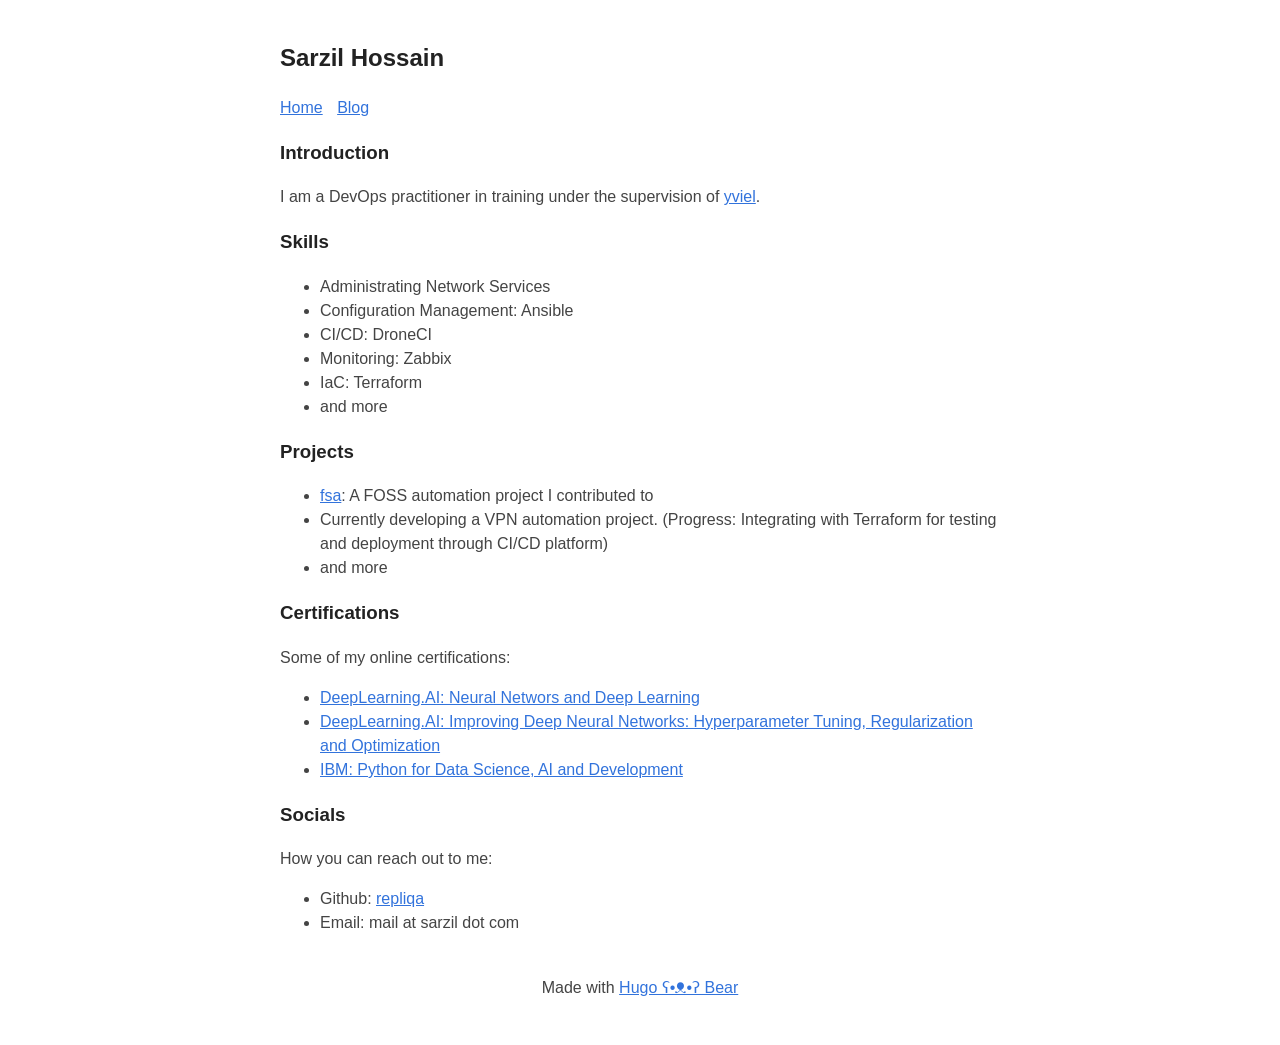
==== index.html @ fe2253bf "updated" ====
<!DOCTYPE html>
<html lang="en-US">

<head>
	<meta name="generator" content="Hugo 0.128.2">
  <meta http-equiv="X-Clacks-Overhead" content="GNU Terry Pratchett" />
  <meta charset="utf-8">
  <meta name="viewport" content="width=device-width, initial-scale=1.0" />
<title>Home | Sarzil Hossain</title>
<meta name="title" content="Home" />
<meta name="description" content="Personal Portfolio" />
<meta name="keywords" content="" />


<meta property="og:url" content="https://www.sarzil.com/">
  <meta property="og:site_name" content="Sarzil Hossain">
  <meta property="og:title" content="Home">
  <meta property="og:description" content="Introduction I am a DevOps practitioner in training under the supervision of yviel.
Skills Administrating Network Services Configuration Management: Ansible CI/CD: DroneCI Monitoring: Zabbix IaC: Terraform and more Projects fsa: A FOSS automation project I contributed to Currently developing a VPN automation project. (Progress: Integrating with Terraform for testing and deployment through CI/CD platform) and more Certifications Some of my online certifications:
DeepLearning.AI: Neural Networs and Deep Learning DeepLearning.AI: Improving Deep Neural Networks: Hyperparameter Tuning, Regularization and Optimization IBM: Python for Data Science, AI and Development Socials How you can reach out to me:">
  <meta property="og:locale" content="en_US">
  <meta property="og:type" content="website">




  <meta name="twitter:card" content="summary">
  <meta name="twitter:title" content="Home">
  <meta name="twitter:description" content="Introduction I am a DevOps practitioner in training under the supervision of yviel.
Skills Administrating Network Services Configuration Management: Ansible CI/CD: DroneCI Monitoring: Zabbix IaC: Terraform and more Projects fsa: A FOSS automation project I contributed to Currently developing a VPN automation project. (Progress: Integrating with Terraform for testing and deployment through CI/CD platform) and more Certifications Some of my online certifications:
DeepLearning.AI: Neural Networs and Deep Learning DeepLearning.AI: Improving Deep Neural Networks: Hyperparameter Tuning, Regularization and Optimization IBM: Python for Data Science, AI and Development Socials How you can reach out to me:">




  <meta itemprop="name" content="Home">
  <meta itemprop="description" content="Introduction I am a DevOps practitioner in training under the supervision of yviel.
Skills Administrating Network Services Configuration Management: Ansible CI/CD: DroneCI Monitoring: Zabbix IaC: Terraform and more Projects fsa: A FOSS automation project I contributed to Currently developing a VPN automation project. (Progress: Integrating with Terraform for testing and deployment through CI/CD platform) and more Certifications Some of my online certifications:
DeepLearning.AI: Neural Networs and Deep Learning DeepLearning.AI: Improving Deep Neural Networks: Hyperparameter Tuning, Regularization and Optimization IBM: Python for Data Science, AI and Development Socials How you can reach out to me:">
  <meta itemprop="datePublished" content="2024-07-07T21:16:24+06:00">
  <meta itemprop="dateModified" content="2024-07-07T21:16:24+06:00">
  <meta itemprop="wordCount" content="102">
<meta name="referrer" content="no-referrer-when-downgrade" />

  <link rel="alternate" type="application/rss+xml" href="https://www.sarzil.com/index.xml" title="Sarzil Hossain" />
  <style>
  body {
    font-family: Verdana, sans-serif;
    margin: auto;
    padding: 20px;
    max-width: 720px;
    text-align: left;
    background-color: #fff;
    word-wrap: break-word;
    overflow-wrap: break-word;
    line-height: 1.5;
    color: #444;
  }

  h1,
  h2,
  h3,
  h4,
  h5,
  h6,
  strong,
  b {
    color: #222;
  }

  a {
    color: #3273dc;
     
  }

  .title {
    text-decoration: none;
    border: 0;
  }

  .title span {
    font-weight: 400;
  }

  nav a {
    margin-right: 10px;
  }

  textarea {
    width: 100%;
    font-size: 16px;
  }

  input {
    font-size: 16px;
  }

  content {
    line-height: 1.6;
  }

  table {
    width: 100%;
  }

  img {
    max-width: 100%;
  }

  code {
    padding: 2px 5px;
    background-color: #f2f2f2;
  }

  pre code {
    color: #222;
    display: block;
    padding: 20px;
    white-space: pre-wrap;
    font-size: 14px;
    overflow-x: auto;
  }

  div.highlight pre {
    background-color: initial;
    color: initial;
  }

  div.highlight code {
    background-color: unset;
    color: unset;
  }

  blockquote {
    border-left: 1px solid #999;
    color: #222;
    padding-left: 20px;
    font-style: italic;
  }

  footer {
    padding: 25px;
    text-align: center;
  }

  .helptext {
    color: #777;
    font-size: small;
  }

  .errorlist {
    color: #eba613;
    font-size: small;
  }

   
  ul.blog-posts {
    list-style-type: none;
    padding: unset;
  }

  ul.blog-posts li {
    display: flex;
  }

  ul.blog-posts li span {
    flex: 0 0 130px;
  }

  ul.blog-posts li a:visited {
    color: #8b6fcb;
  }

  @media (prefers-color-scheme: dark) {
    body {
      background-color: #333;
      color: #ddd;
    }

    h1,
    h2,
    h3,
    h4,
    h5,
    h6,
    strong,
    b {
      color: #eee;
    }

    a {
      color: #8cc2dd;
    }

    code {
      background-color: #777;
    }

    pre code {
      color: #ddd;
    }

    blockquote {
      color: #ccc;
    }

    textarea,
    input {
      background-color: #252525;
      color: #ddd;
    }

    .helptext {
      color: #aaa;
    }
  }

</style>

</head>

<body>
  <header><a href="/" class="title">
  <h2>Sarzil Hossain</h2>
</a>
<nav><a href="/">Home</a>


<a href="/blog">Blog</a>

</nav>
</header>
  <main>
<h3 id="introduction">Introduction</h3>
<p>I am a DevOps practitioner in training under the supervision of <a href="https://yviel.de/">yviel</a>.</p>
<h3 id="skills">Skills</h3>
<ul>
<li>Administrating Network Services</li>
<li>Configuration Management: Ansible</li>
<li>CI/CD: DroneCI</li>
<li>Monitoring: Zabbix</li>
<li>IaC: Terraform</li>
<li>and more</li>
</ul>
<h3 id="projects">Projects</h3>
<ul>
<li><a href="https://github.com/yviel-de/fsa">fsa</a>: A FOSS automation project I contributed to</li>
<li>Currently developing a VPN automation project. (Progress: Integrating with Terraform for testing and deployment through CI/CD platform)</li>
<li>and more</li>
</ul>
<h3 id="certifications">Certifications</h3>
<p>Some of my online certifications:</p>
<ul>
<li><a href="https://coursera.org/share/5b2e90d5aef670656f83ebecb15fdab5">DeepLearning.AI: Neural Networs and Deep Learning</a></li>
<li><a href="https://coursera.org/share/32874dbceb312cb8a6b0d5aeb61e1134">DeepLearning.AI: Improving Deep Neural Networks: Hyperparameter Tuning, Regularization and Optimization</a></li>
<li><a href="https://coursera.org/share/3c5fd94252e1574f53b3b0346b6f0e9f">IBM: Python for Data Science, AI and Development</a></li>
</ul>
<h3 id="socials">Socials</h3>
<p>How you can reach out to me:</p>
<ul>
<li>Github: <a href="https://github.com/repliqa/">repliqa</a></li>
<li>Email: mail at sarzil dot com</li>
</ul>


  </main>
  <footer>Made with <a href="https://github.com/janraasch/hugo-bearblog/">Hugo ʕ•ᴥ•ʔ Bear</a>
</footer>

    
</body>

</html>
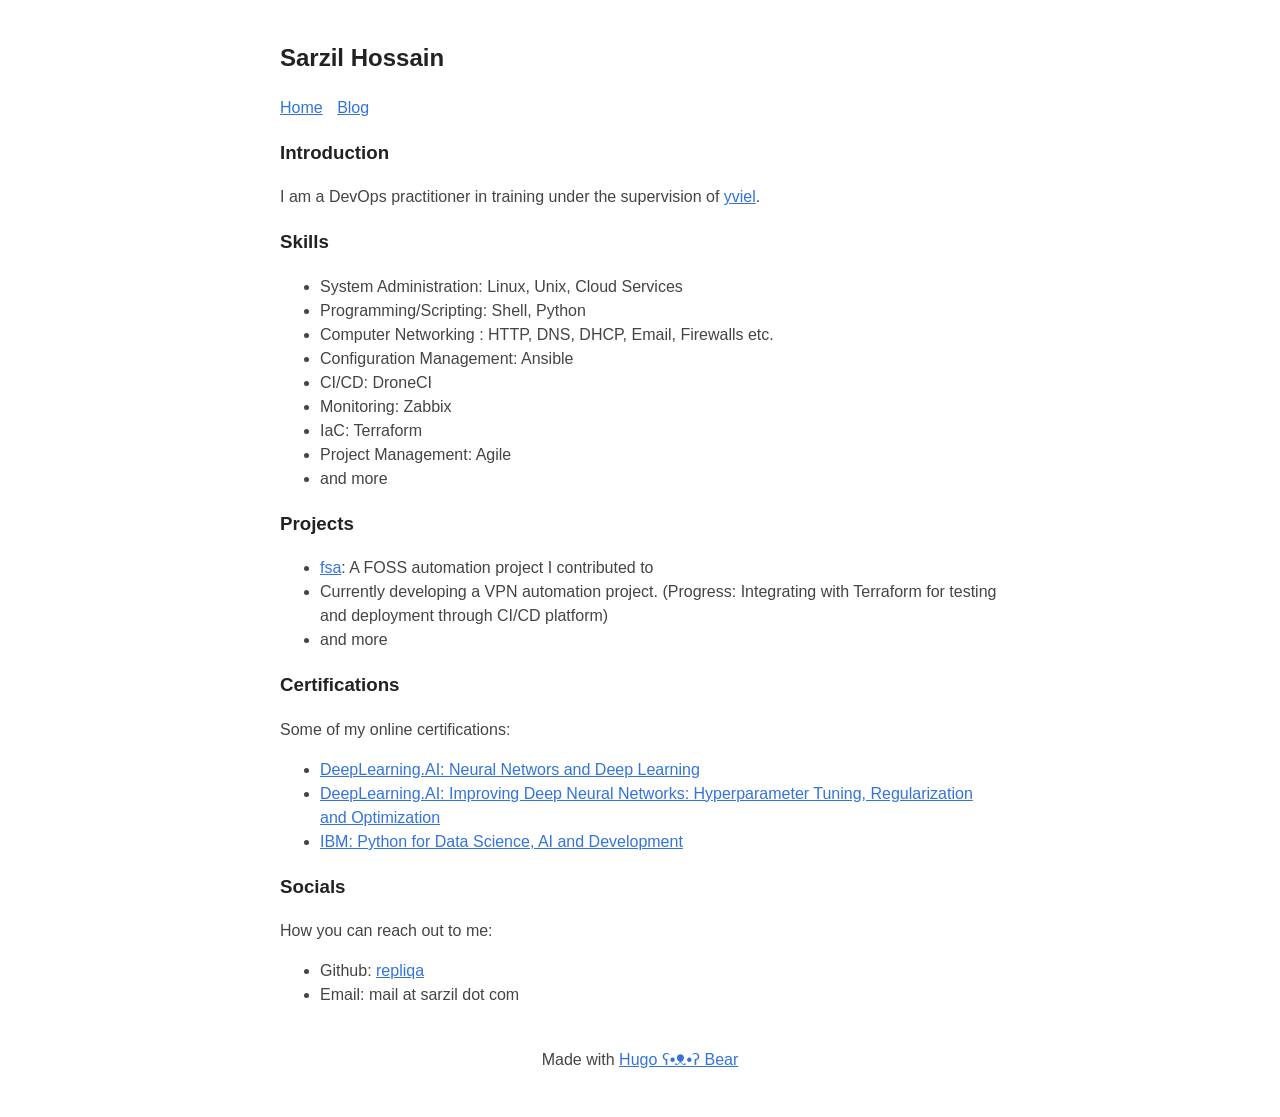
==== commit e0268e27: "updated" ====
--- a/index.html
+++ b/index.html
@@ -16,8 +16,7 @@
   <meta property="og:site_name" content="Sarzil Hossain">
   <meta property="og:title" content="Home">
   <meta property="og:description" content="Introduction I am a DevOps practitioner in training under the supervision of yviel.
-Skills Administrating Network Services Configuration Management: Ansible CI/CD: DroneCI Monitoring: Zabbix IaC: Terraform and more Projects fsa: A FOSS automation project I contributed to Currently developing a VPN automation project. (Progress: Integrating with Terraform for testing and deployment through CI/CD platform) and more Certifications Some of my online certifications:
-DeepLearning.AI: Neural Networs and Deep Learning DeepLearning.AI: Improving Deep Neural Networks: Hyperparameter Tuning, Regularization and Optimization IBM: Python for Data Science, AI and Development Socials How you can reach out to me:">
+Skills System Administration: Linux, Unix, Cloud Services Programming/Scripting: Shell, Python Computer Networking : HTTP, DNS, DHCP, Email, Firewalls etc. Configuration Management: Ansible CI/CD: DroneCI Monitoring: Zabbix IaC: Terraform Project Management: Agile and more Projects fsa: A FOSS automation project I contributed to Currently developing a VPN automation project. (Progress: Integrating with Terraform for testing and deployment through CI/CD platform) and more Certifications Some of my online certifications:">
   <meta property="og:locale" content="en_US">
   <meta property="og:type" content="website">
 
@@ -27,19 +26,17 @@
   <meta name="twitter:card" content="summary">
   <meta name="twitter:title" content="Home">
   <meta name="twitter:description" content="Introduction I am a DevOps practitioner in training under the supervision of yviel.
-Skills Administrating Network Services Configuration Management: Ansible CI/CD: DroneCI Monitoring: Zabbix IaC: Terraform and more Projects fsa: A FOSS automation project I contributed to Currently developing a VPN automation project. (Progress: Integrating with Terraform for testing and deployment through CI/CD platform) and more Certifications Some of my online certifications:
-DeepLearning.AI: Neural Networs and Deep Learning DeepLearning.AI: Improving Deep Neural Networks: Hyperparameter Tuning, Regularization and Optimization IBM: Python for Data Science, AI and Development Socials How you can reach out to me:">
+Skills System Administration: Linux, Unix, Cloud Services Programming/Scripting: Shell, Python Computer Networking : HTTP, DNS, DHCP, Email, Firewalls etc. Configuration Management: Ansible CI/CD: DroneCI Monitoring: Zabbix IaC: Terraform Project Management: Agile and more Projects fsa: A FOSS automation project I contributed to Currently developing a VPN automation project. (Progress: Integrating with Terraform for testing and deployment through CI/CD platform) and more Certifications Some of my online certifications:">
 
 
 
 
   <meta itemprop="name" content="Home">
   <meta itemprop="description" content="Introduction I am a DevOps practitioner in training under the supervision of yviel.
-Skills Administrating Network Services Configuration Management: Ansible CI/CD: DroneCI Monitoring: Zabbix IaC: Terraform and more Projects fsa: A FOSS automation project I contributed to Currently developing a VPN automation project. (Progress: Integrating with Terraform for testing and deployment through CI/CD platform) and more Certifications Some of my online certifications:
-DeepLearning.AI: Neural Networs and Deep Learning DeepLearning.AI: Improving Deep Neural Networks: Hyperparameter Tuning, Regularization and Optimization IBM: Python for Data Science, AI and Development Socials How you can reach out to me:">
+Skills System Administration: Linux, Unix, Cloud Services Programming/Scripting: Shell, Python Computer Networking : HTTP, DNS, DHCP, Email, Firewalls etc. Configuration Management: Ansible CI/CD: DroneCI Monitoring: Zabbix IaC: Terraform Project Management: Agile and more Projects fsa: A FOSS automation project I contributed to Currently developing a VPN automation project. (Progress: Integrating with Terraform for testing and deployment through CI/CD platform) and more Certifications Some of my online certifications:">
   <meta itemprop="datePublished" content="2024-07-07T21:16:24+06:00">
   <meta itemprop="dateModified" content="2024-07-07T21:16:24+06:00">
-  <meta itemprop="wordCount" content="102">
+  <meta itemprop="wordCount" content="120">
 <meta name="referrer" content="no-referrer-when-downgrade" />
 
   <link rel="alternate" type="application/rss+xml" href="https://www.sarzil.com/index.xml" title="Sarzil Hossain" />
@@ -235,11 +232,14 @@
 <p>I am a DevOps practitioner in training under the supervision of <a href="https://yviel.de/">yviel</a>.</p>
 <h3 id="skills">Skills</h3>
 <ul>
-<li>Administrating Network Services</li>
+<li>System Administration: Linux, Unix, Cloud Services</li>
+<li>Programming/Scripting: Shell, Python</li>
+<li>Computer Networking : HTTP, DNS, DHCP, Email, Firewalls etc.</li>
 <li>Configuration Management: Ansible</li>
 <li>CI/CD: DroneCI</li>
 <li>Monitoring: Zabbix</li>
 <li>IaC: Terraform</li>
+<li>Project Management: Agile</li>
 <li>and more</li>
 </ul>
 <h3 id="projects">Projects</h3>
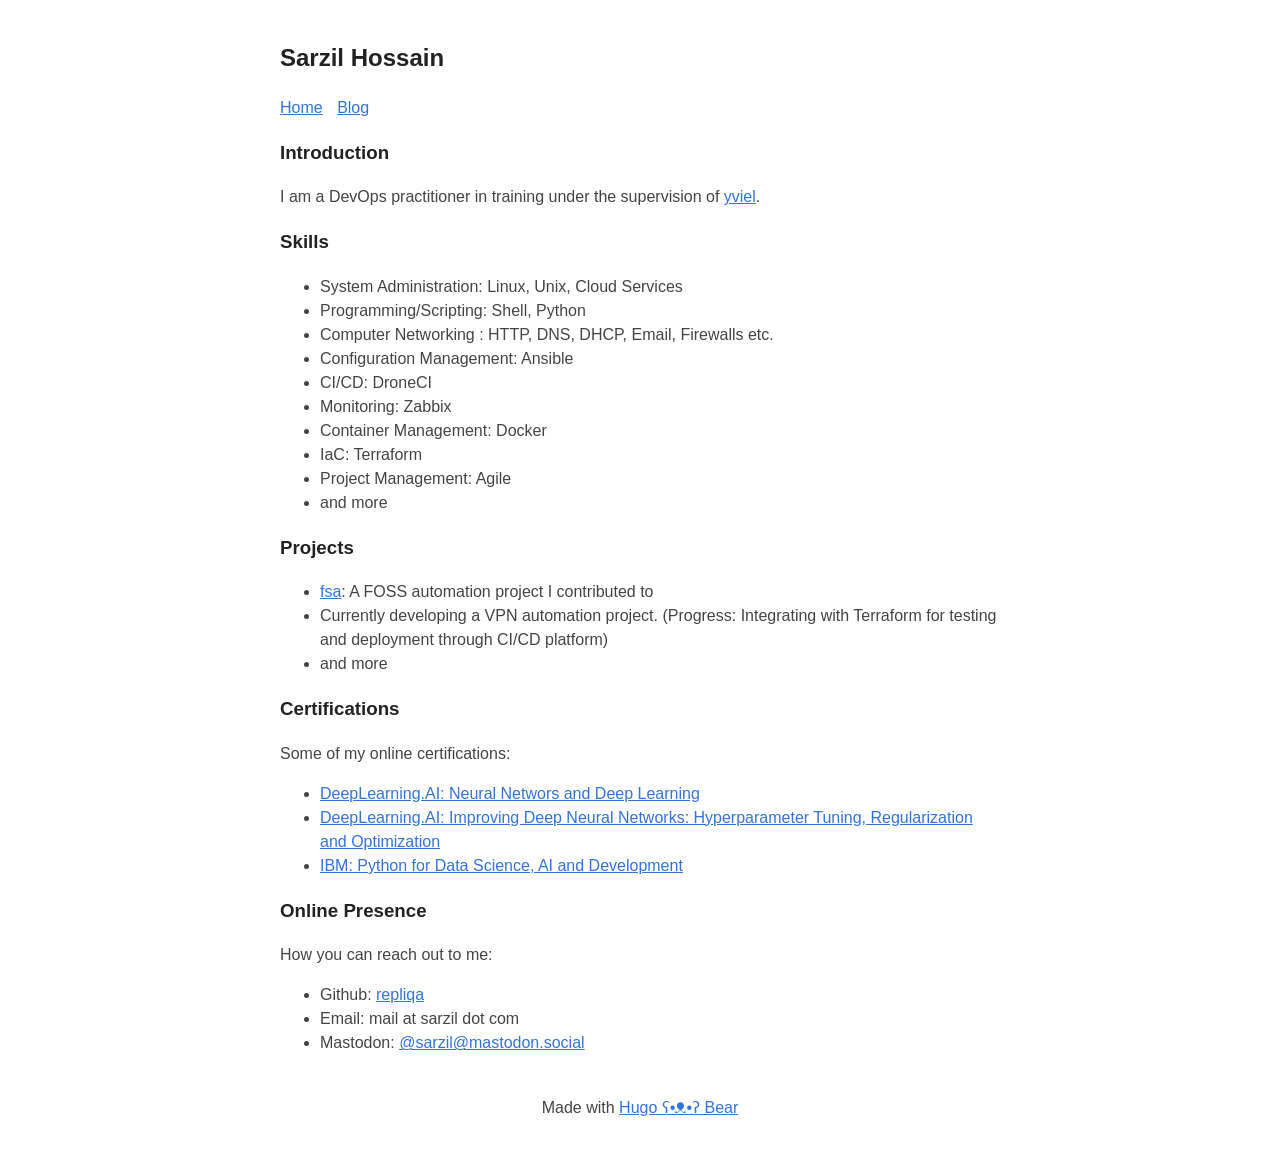
==== commit 8bb23dbe: "updated" ====
--- a/index.html
+++ b/index.html
@@ -16,7 +16,7 @@
   <meta property="og:site_name" content="Sarzil Hossain">
   <meta property="og:title" content="Home">
   <meta property="og:description" content="Introduction I am a DevOps practitioner in training under the supervision of yviel.
-Skills System Administration: Linux, Unix, Cloud Services Programming/Scripting: Shell, Python Computer Networking : HTTP, DNS, DHCP, Email, Firewalls etc. Configuration Management: Ansible CI/CD: DroneCI Monitoring: Zabbix IaC: Terraform Project Management: Agile and more Projects fsa: A FOSS automation project I contributed to Currently developing a VPN automation project. (Progress: Integrating with Terraform for testing and deployment through CI/CD platform) and more Certifications Some of my online certifications:">
+Skills System Administration: Linux, Unix, Cloud Services Programming/Scripting: Shell, Python Computer Networking : HTTP, DNS, DHCP, Email, Firewalls etc. Configuration Management: Ansible CI/CD: DroneCI Monitoring: Zabbix Container Management: Docker IaC: Terraform Project Management: Agile and more Projects fsa: A FOSS automation project I contributed to Currently developing a VPN automation project. (Progress: Integrating with Terraform for testing and deployment through CI/CD platform) and more Certifications Some of my online certifications:">
   <meta property="og:locale" content="en_US">
   <meta property="og:type" content="website">
 
@@ -26,17 +26,17 @@
   <meta name="twitter:card" content="summary">
   <meta name="twitter:title" content="Home">
   <meta name="twitter:description" content="Introduction I am a DevOps practitioner in training under the supervision of yviel.
-Skills System Administration: Linux, Unix, Cloud Services Programming/Scripting: Shell, Python Computer Networking : HTTP, DNS, DHCP, Email, Firewalls etc. Configuration Management: Ansible CI/CD: DroneCI Monitoring: Zabbix IaC: Terraform Project Management: Agile and more Projects fsa: A FOSS automation project I contributed to Currently developing a VPN automation project. (Progress: Integrating with Terraform for testing and deployment through CI/CD platform) and more Certifications Some of my online certifications:">
+Skills System Administration: Linux, Unix, Cloud Services Programming/Scripting: Shell, Python Computer Networking : HTTP, DNS, DHCP, Email, Firewalls etc. Configuration Management: Ansible CI/CD: DroneCI Monitoring: Zabbix Container Management: Docker IaC: Terraform Project Management: Agile and more Projects fsa: A FOSS automation project I contributed to Currently developing a VPN automation project. (Progress: Integrating with Terraform for testing and deployment through CI/CD platform) and more Certifications Some of my online certifications:">
 
 
 
 
   <meta itemprop="name" content="Home">
   <meta itemprop="description" content="Introduction I am a DevOps practitioner in training under the supervision of yviel.
-Skills System Administration: Linux, Unix, Cloud Services Programming/Scripting: Shell, Python Computer Networking : HTTP, DNS, DHCP, Email, Firewalls etc. Configuration Management: Ansible CI/CD: DroneCI Monitoring: Zabbix IaC: Terraform Project Management: Agile and more Projects fsa: A FOSS automation project I contributed to Currently developing a VPN automation project. (Progress: Integrating with Terraform for testing and deployment through CI/CD platform) and more Certifications Some of my online certifications:">
+Skills System Administration: Linux, Unix, Cloud Services Programming/Scripting: Shell, Python Computer Networking : HTTP, DNS, DHCP, Email, Firewalls etc. Configuration Management: Ansible CI/CD: DroneCI Monitoring: Zabbix Container Management: Docker IaC: Terraform Project Management: Agile and more Projects fsa: A FOSS automation project I contributed to Currently developing a VPN automation project. (Progress: Integrating with Terraform for testing and deployment through CI/CD platform) and more Certifications Some of my online certifications:">
   <meta itemprop="datePublished" content="2024-07-07T21:16:24+06:00">
   <meta itemprop="dateModified" content="2024-07-07T21:16:24+06:00">
-  <meta itemprop="wordCount" content="120">
+  <meta itemprop="wordCount" content="126">
 <meta name="referrer" content="no-referrer-when-downgrade" />
 
   <link rel="alternate" type="application/rss+xml" href="https://www.sarzil.com/index.xml" title="Sarzil Hossain" />
@@ -238,6 +238,7 @@
 <li>Configuration Management: Ansible</li>
 <li>CI/CD: DroneCI</li>
 <li>Monitoring: Zabbix</li>
+<li>Container Management: Docker</li>
 <li>IaC: Terraform</li>
 <li>Project Management: Agile</li>
 <li>and more</li>
@@ -255,11 +256,12 @@
 <li><a href="https://coursera.org/share/32874dbceb312cb8a6b0d5aeb61e1134">DeepLearning.AI: Improving Deep Neural Networks: Hyperparameter Tuning, Regularization and Optimization</a></li>
 <li><a href="https://coursera.org/share/3c5fd94252e1574f53b3b0346b6f0e9f">IBM: Python for Data Science, AI and Development</a></li>
 </ul>
-<h3 id="socials">Socials</h3>
+<h3 id="online-presence">Online Presence</h3>
 <p>How you can reach out to me:</p>
 <ul>
 <li>Github: <a href="https://github.com/repliqa/">repliqa</a></li>
 <li>Email: mail at sarzil dot com</li>
+<li>Mastodon: <a href="https://mastodon.social/@sarzil">@sarzil@mastodon.social</a></li>
 </ul>
 
 
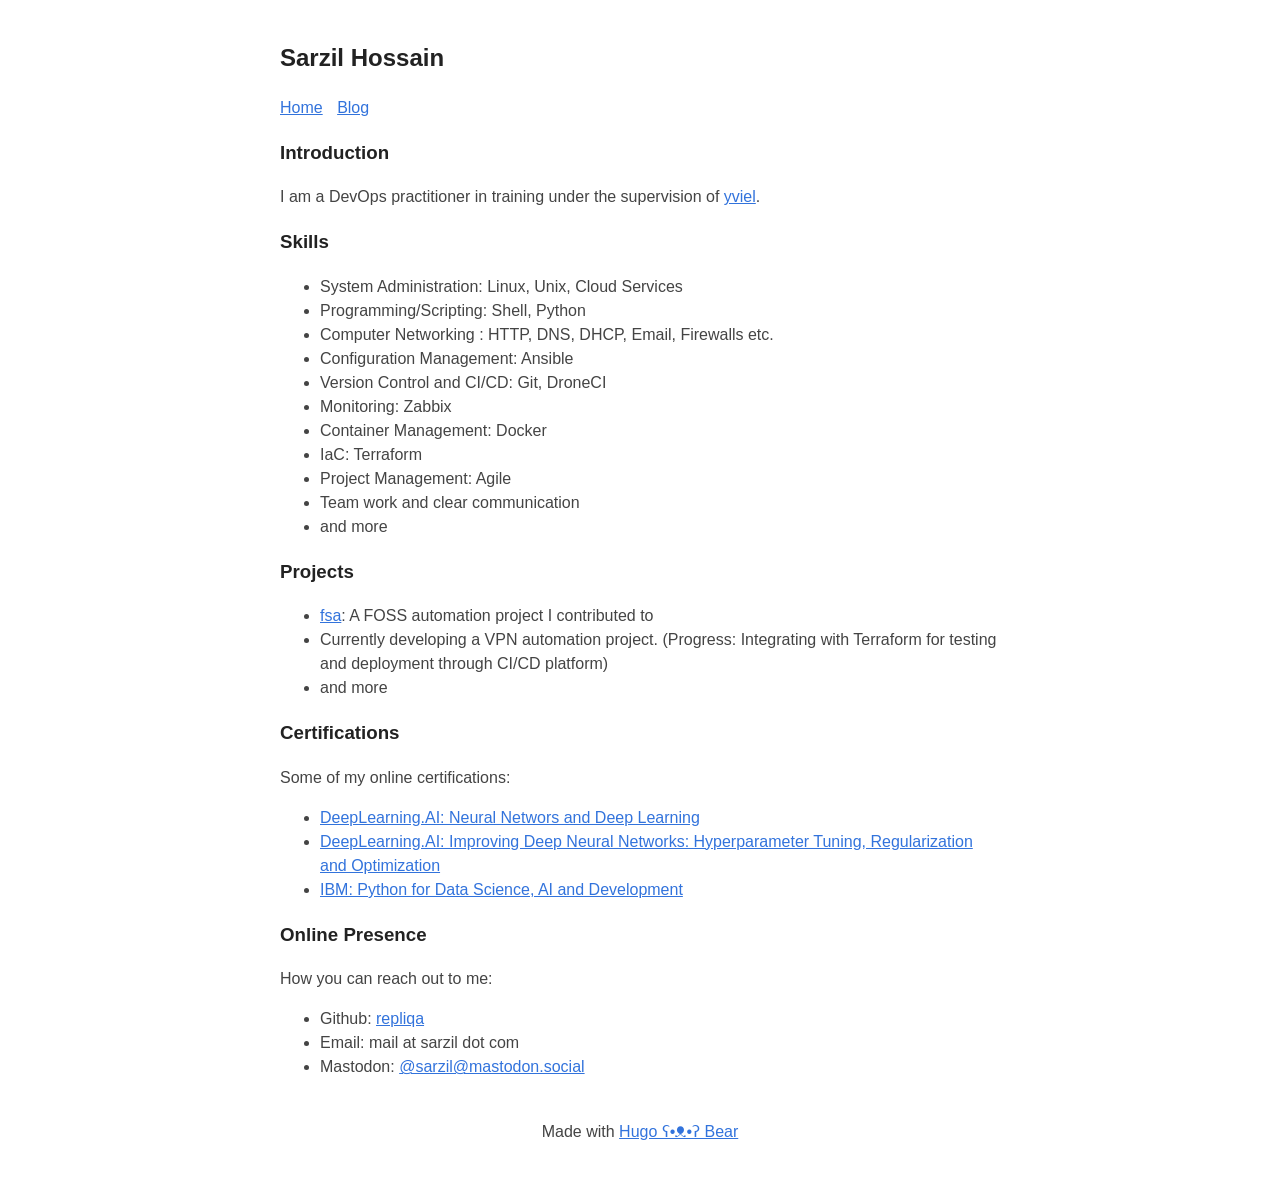
==== commit 72cb713c: "updated" ====
--- a/index.html
+++ b/index.html
@@ -16,7 +16,7 @@
   <meta property="og:site_name" content="Sarzil Hossain">
   <meta property="og:title" content="Home">
   <meta property="og:description" content="Introduction I am a DevOps practitioner in training under the supervision of yviel.
-Skills System Administration: Linux, Unix, Cloud Services Programming/Scripting: Shell, Python Computer Networking : HTTP, DNS, DHCP, Email, Firewalls etc. Configuration Management: Ansible CI/CD: DroneCI Monitoring: Zabbix Container Management: Docker IaC: Terraform Project Management: Agile and more Projects fsa: A FOSS automation project I contributed to Currently developing a VPN automation project. (Progress: Integrating with Terraform for testing and deployment through CI/CD platform) and more Certifications Some of my online certifications:">
+Skills System Administration: Linux, Unix, Cloud Services Programming/Scripting: Shell, Python Computer Networking : HTTP, DNS, DHCP, Email, Firewalls etc. Configuration Management: Ansible Version Control and CI/CD: Git, DroneCI Monitoring: Zabbix Container Management: Docker IaC: Terraform Project Management: Agile Team work and clear communication and more Projects fsa: A FOSS automation project I contributed to Currently developing a VPN automation project.">
   <meta property="og:locale" content="en_US">
   <meta property="og:type" content="website">
 
@@ -26,17 +26,17 @@
   <meta name="twitter:card" content="summary">
   <meta name="twitter:title" content="Home">
   <meta name="twitter:description" content="Introduction I am a DevOps practitioner in training under the supervision of yviel.
-Skills System Administration: Linux, Unix, Cloud Services Programming/Scripting: Shell, Python Computer Networking : HTTP, DNS, DHCP, Email, Firewalls etc. Configuration Management: Ansible CI/CD: DroneCI Monitoring: Zabbix Container Management: Docker IaC: Terraform Project Management: Agile and more Projects fsa: A FOSS automation project I contributed to Currently developing a VPN automation project. (Progress: Integrating with Terraform for testing and deployment through CI/CD platform) and more Certifications Some of my online certifications:">
+Skills System Administration: Linux, Unix, Cloud Services Programming/Scripting: Shell, Python Computer Networking : HTTP, DNS, DHCP, Email, Firewalls etc. Configuration Management: Ansible Version Control and CI/CD: Git, DroneCI Monitoring: Zabbix Container Management: Docker IaC: Terraform Project Management: Agile Team work and clear communication and more Projects fsa: A FOSS automation project I contributed to Currently developing a VPN automation project.">
 
 
 
 
   <meta itemprop="name" content="Home">
   <meta itemprop="description" content="Introduction I am a DevOps practitioner in training under the supervision of yviel.
-Skills System Administration: Linux, Unix, Cloud Services Programming/Scripting: Shell, Python Computer Networking : HTTP, DNS, DHCP, Email, Firewalls etc. Configuration Management: Ansible CI/CD: DroneCI Monitoring: Zabbix Container Management: Docker IaC: Terraform Project Management: Agile and more Projects fsa: A FOSS automation project I contributed to Currently developing a VPN automation project. (Progress: Integrating with Terraform for testing and deployment through CI/CD platform) and more Certifications Some of my online certifications:">
+Skills System Administration: Linux, Unix, Cloud Services Programming/Scripting: Shell, Python Computer Networking : HTTP, DNS, DHCP, Email, Firewalls etc. Configuration Management: Ansible Version Control and CI/CD: Git, DroneCI Monitoring: Zabbix Container Management: Docker IaC: Terraform Project Management: Agile Team work and clear communication and more Projects fsa: A FOSS automation project I contributed to Currently developing a VPN automation project.">
   <meta itemprop="datePublished" content="2024-07-07T21:16:24+06:00">
   <meta itemprop="dateModified" content="2024-07-07T21:16:24+06:00">
-  <meta itemprop="wordCount" content="126">
+  <meta itemprop="wordCount" content="135">
 <meta name="referrer" content="no-referrer-when-downgrade" />
 
   <link rel="alternate" type="application/rss+xml" href="https://www.sarzil.com/index.xml" title="Sarzil Hossain" />
@@ -236,11 +236,12 @@
 <li>Programming/Scripting: Shell, Python</li>
 <li>Computer Networking : HTTP, DNS, DHCP, Email, Firewalls etc.</li>
 <li>Configuration Management: Ansible</li>
-<li>CI/CD: DroneCI</li>
+<li>Version Control and CI/CD: Git, DroneCI</li>
 <li>Monitoring: Zabbix</li>
 <li>Container Management: Docker</li>
 <li>IaC: Terraform</li>
 <li>Project Management: Agile</li>
+<li>Team work and clear communication</li>
 <li>and more</li>
 </ul>
 <h3 id="projects">Projects</h3>
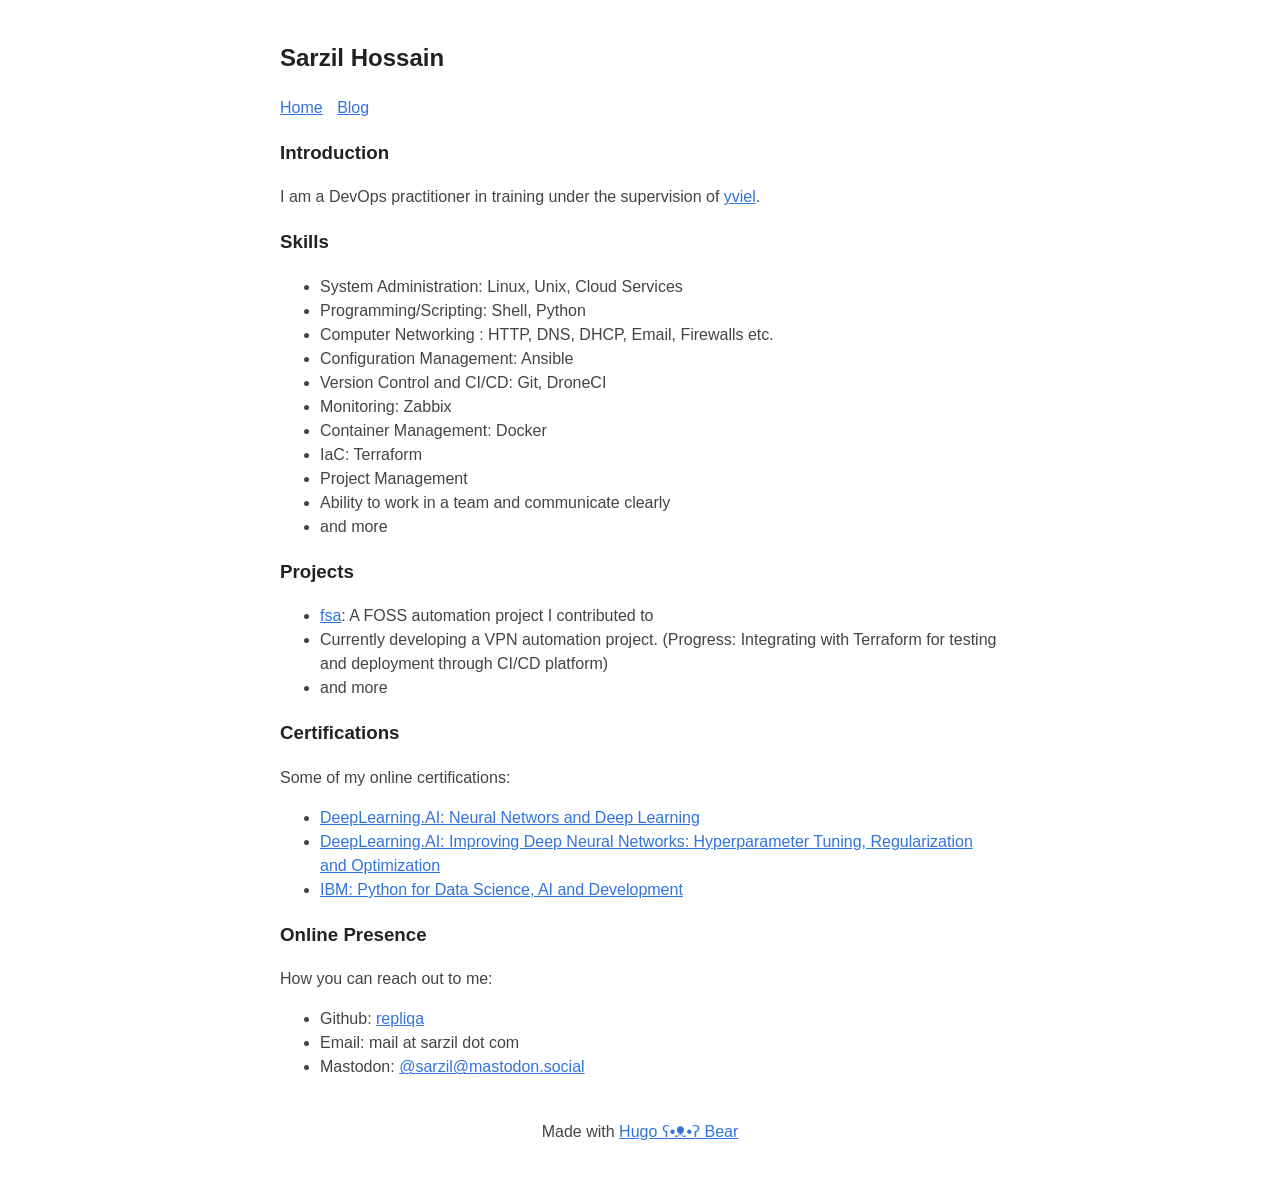
==== commit d8d380ff: "updated" ====
--- a/index.html
+++ b/index.html
@@ -16,7 +16,7 @@
   <meta property="og:site_name" content="Sarzil Hossain">
   <meta property="og:title" content="Home">
   <meta property="og:description" content="Introduction I am a DevOps practitioner in training under the supervision of yviel.
-Skills System Administration: Linux, Unix, Cloud Services Programming/Scripting: Shell, Python Computer Networking : HTTP, DNS, DHCP, Email, Firewalls etc. Configuration Management: Ansible Version Control and CI/CD: Git, DroneCI Monitoring: Zabbix Container Management: Docker IaC: Terraform Project Management: Agile Team work and clear communication and more Projects fsa: A FOSS automation project I contributed to Currently developing a VPN automation project.">
+Skills System Administration: Linux, Unix, Cloud Services Programming/Scripting: Shell, Python Computer Networking : HTTP, DNS, DHCP, Email, Firewalls etc. Configuration Management: Ansible Version Control and CI/CD: Git, DroneCI Monitoring: Zabbix Container Management: Docker IaC: Terraform Project Management Ability to work in a team and communicate clearly and more Projects fsa: A FOSS automation project I contributed to Currently developing a VPN automation project.">
   <meta property="og:locale" content="en_US">
   <meta property="og:type" content="website">
 
@@ -26,17 +26,17 @@
   <meta name="twitter:card" content="summary">
   <meta name="twitter:title" content="Home">
   <meta name="twitter:description" content="Introduction I am a DevOps practitioner in training under the supervision of yviel.
-Skills System Administration: Linux, Unix, Cloud Services Programming/Scripting: Shell, Python Computer Networking : HTTP, DNS, DHCP, Email, Firewalls etc. Configuration Management: Ansible Version Control and CI/CD: Git, DroneCI Monitoring: Zabbix Container Management: Docker IaC: Terraform Project Management: Agile Team work and clear communication and more Projects fsa: A FOSS automation project I contributed to Currently developing a VPN automation project.">
+Skills System Administration: Linux, Unix, Cloud Services Programming/Scripting: Shell, Python Computer Networking : HTTP, DNS, DHCP, Email, Firewalls etc. Configuration Management: Ansible Version Control and CI/CD: Git, DroneCI Monitoring: Zabbix Container Management: Docker IaC: Terraform Project Management Ability to work in a team and communicate clearly and more Projects fsa: A FOSS automation project I contributed to Currently developing a VPN automation project.">
 
 
 
 
   <meta itemprop="name" content="Home">
   <meta itemprop="description" content="Introduction I am a DevOps practitioner in training under the supervision of yviel.
-Skills System Administration: Linux, Unix, Cloud Services Programming/Scripting: Shell, Python Computer Networking : HTTP, DNS, DHCP, Email, Firewalls etc. Configuration Management: Ansible Version Control and CI/CD: Git, DroneCI Monitoring: Zabbix Container Management: Docker IaC: Terraform Project Management: Agile Team work and clear communication and more Projects fsa: A FOSS automation project I contributed to Currently developing a VPN automation project.">
+Skills System Administration: Linux, Unix, Cloud Services Programming/Scripting: Shell, Python Computer Networking : HTTP, DNS, DHCP, Email, Firewalls etc. Configuration Management: Ansible Version Control and CI/CD: Git, DroneCI Monitoring: Zabbix Container Management: Docker IaC: Terraform Project Management Ability to work in a team and communicate clearly and more Projects fsa: A FOSS automation project I contributed to Currently developing a VPN automation project.">
   <meta itemprop="datePublished" content="2024-07-07T21:16:24+06:00">
   <meta itemprop="dateModified" content="2024-07-07T21:16:24+06:00">
-  <meta itemprop="wordCount" content="135">
+  <meta itemprop="wordCount" content="138">
 <meta name="referrer" content="no-referrer-when-downgrade" />
 
   <link rel="alternate" type="application/rss+xml" href="https://www.sarzil.com/index.xml" title="Sarzil Hossain" />
@@ -240,8 +240,8 @@
 <li>Monitoring: Zabbix</li>
 <li>Container Management: Docker</li>
 <li>IaC: Terraform</li>
-<li>Project Management: Agile</li>
-<li>Team work and clear communication</li>
+<li>Project Management</li>
+<li>Ability to work in a team and communicate clearly</li>
 <li>and more</li>
 </ul>
 <h3 id="projects">Projects</h3>
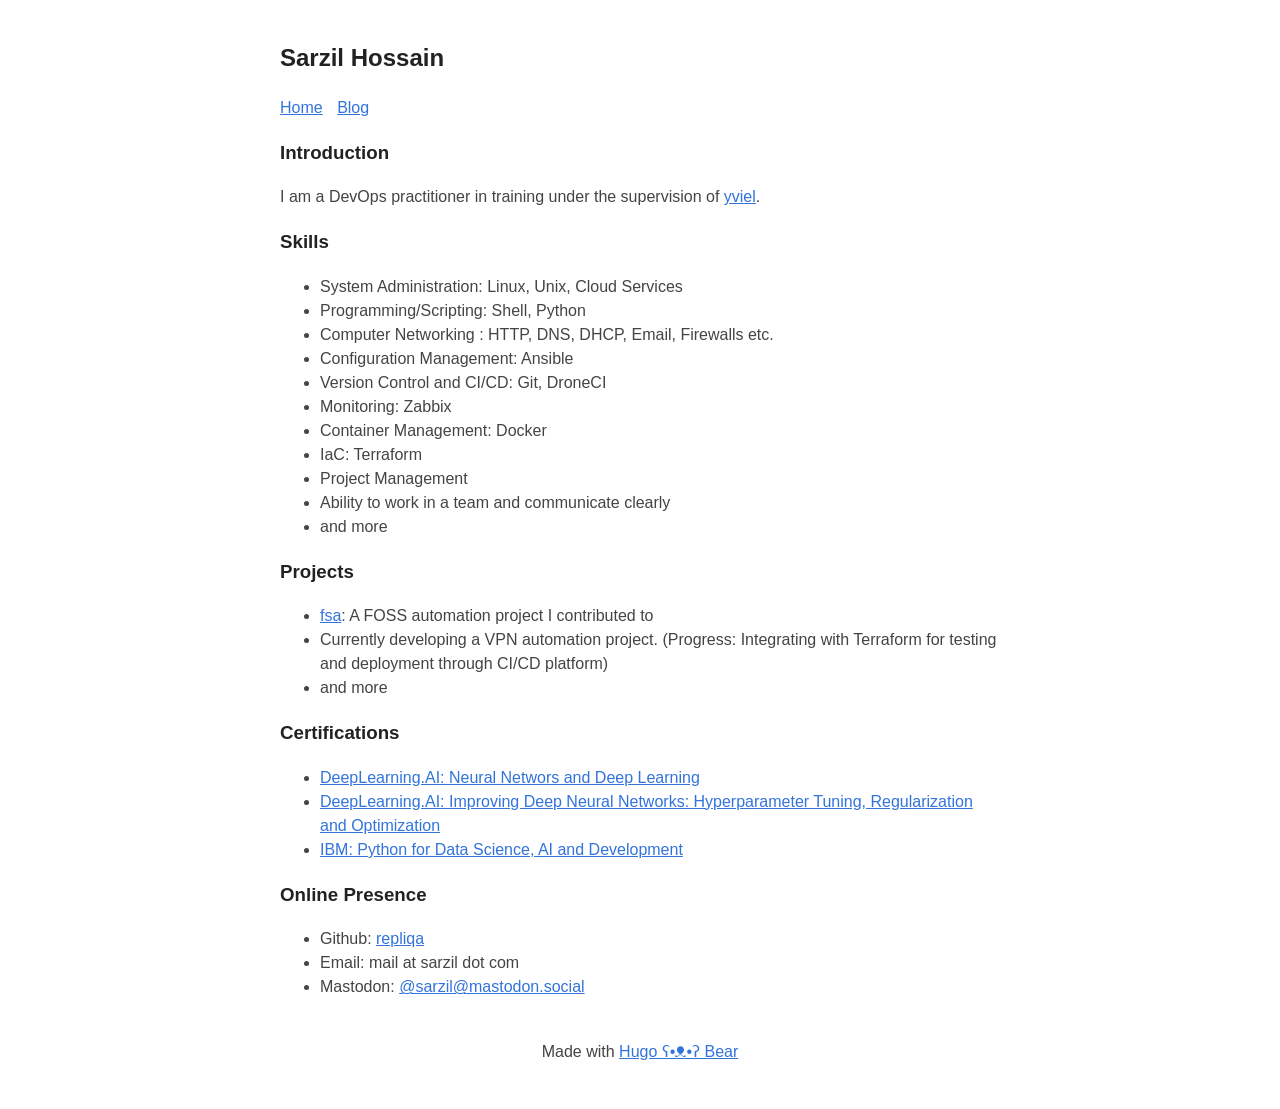
==== commit 54c91aea: "updated" ====
--- a/index.html
+++ b/index.html
@@ -36,7 +36,7 @@
 Skills System Administration: Linux, Unix, Cloud Services Programming/Scripting: Shell, Python Computer Networking : HTTP, DNS, DHCP, Email, Firewalls etc. Configuration Management: Ansible Version Control and CI/CD: Git, DroneCI Monitoring: Zabbix Container Management: Docker IaC: Terraform Project Management Ability to work in a team and communicate clearly and more Projects fsa: A FOSS automation project I contributed to Currently developing a VPN automation project.">
   <meta itemprop="datePublished" content="2024-07-07T21:16:24+06:00">
   <meta itemprop="dateModified" content="2024-07-07T21:16:24+06:00">
-  <meta itemprop="wordCount" content="138">
+  <meta itemprop="wordCount" content="126">
 <meta name="referrer" content="no-referrer-when-downgrade" />
 
   <link rel="alternate" type="application/rss+xml" href="https://www.sarzil.com/index.xml" title="Sarzil Hossain" />
@@ -251,14 +251,12 @@
 <li>and more</li>
 </ul>
 <h3 id="certifications">Certifications</h3>
-<p>Some of my online certifications:</p>
 <ul>
 <li><a href="https://coursera.org/share/5b2e90d5aef670656f83ebecb15fdab5">DeepLearning.AI: Neural Networs and Deep Learning</a></li>
 <li><a href="https://coursera.org/share/32874dbceb312cb8a6b0d5aeb61e1134">DeepLearning.AI: Improving Deep Neural Networks: Hyperparameter Tuning, Regularization and Optimization</a></li>
 <li><a href="https://coursera.org/share/3c5fd94252e1574f53b3b0346b6f0e9f">IBM: Python for Data Science, AI and Development</a></li>
 </ul>
 <h3 id="online-presence">Online Presence</h3>
-<p>How you can reach out to me:</p>
 <ul>
 <li>Github: <a href="https://github.com/repliqa/">repliqa</a></li>
 <li>Email: mail at sarzil dot com</li>
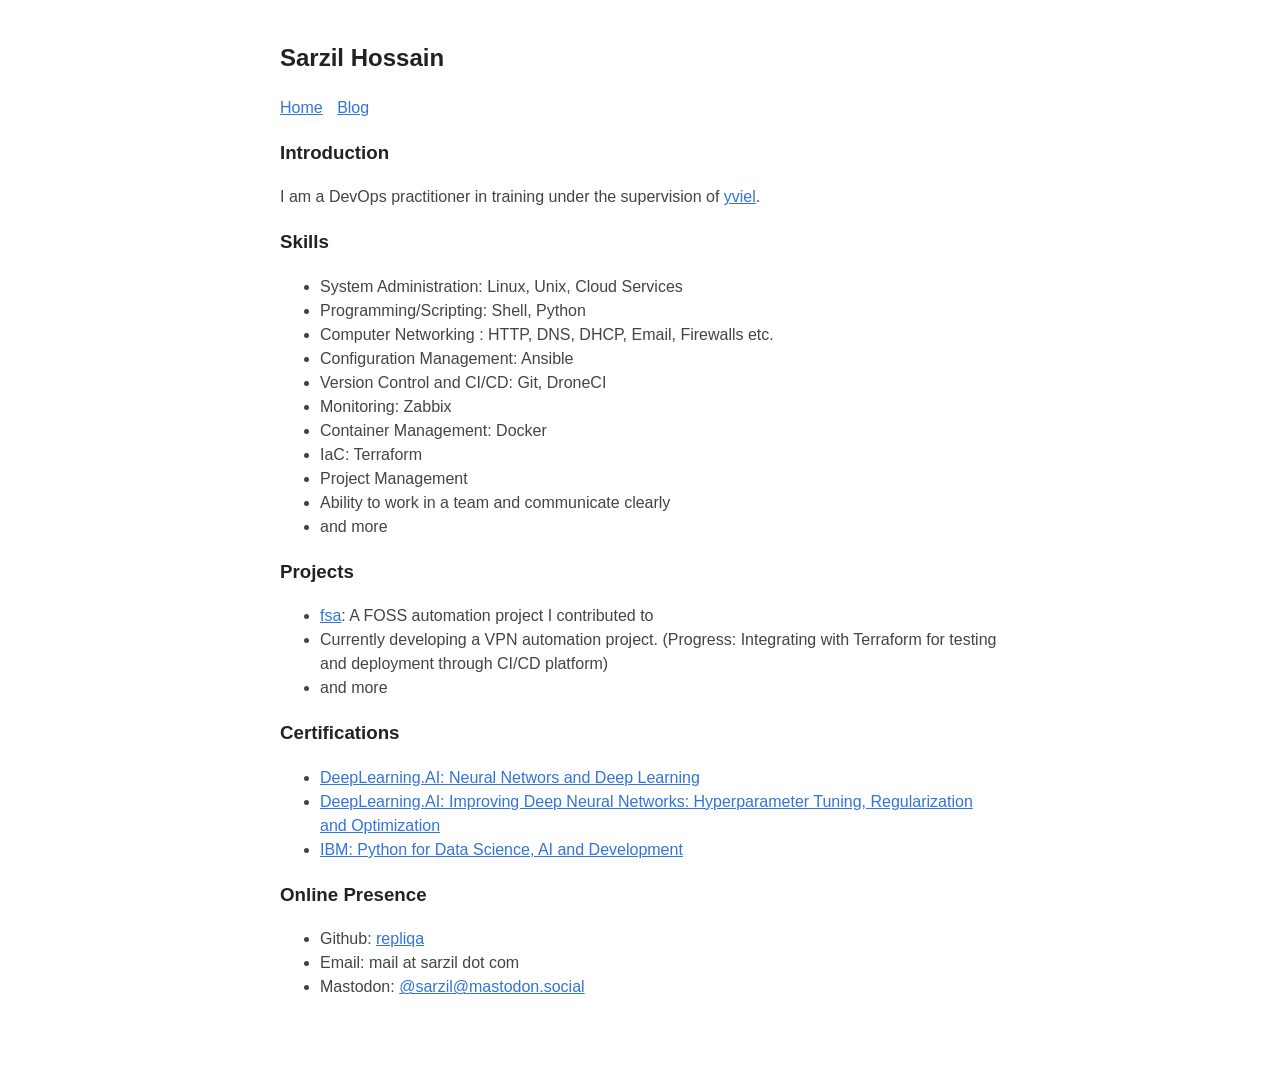
==== commit 18b93e0f: "updated" ====
--- a/index.html
+++ b/index.html
@@ -265,7 +265,7 @@
 
 
   </main>
-  <footer>Made with <a href="https://github.com/janraasch/hugo-bearblog/">Hugo ʕ•ᴥ•ʔ Bear</a>
+  <footer>
 </footer>
 
     
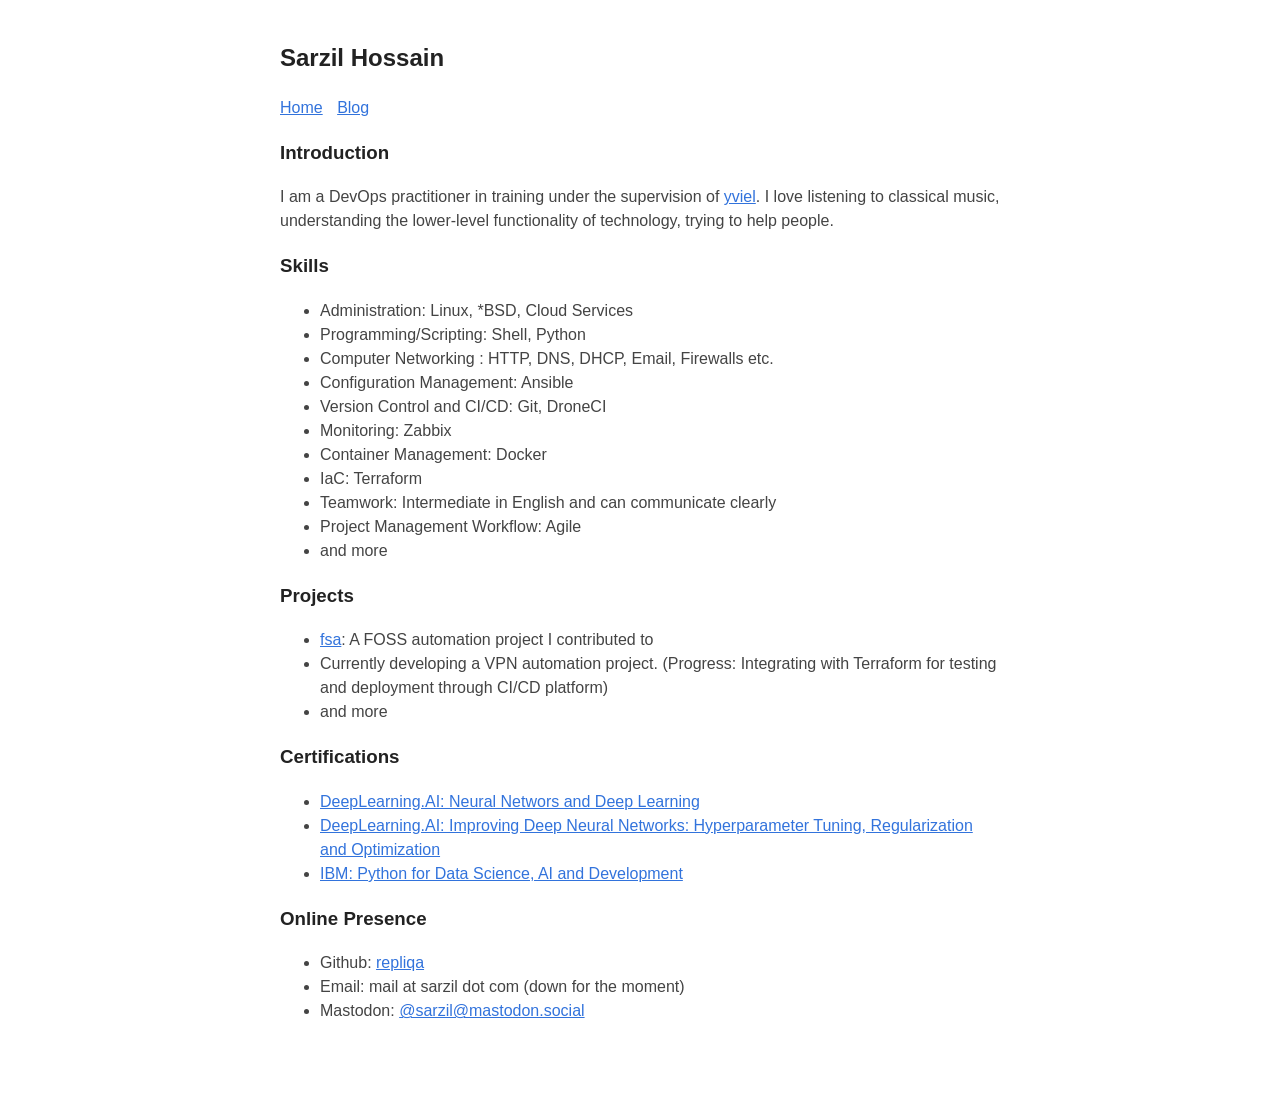
==== commit 9b15357a: "upd" ====
--- a/index.html
+++ b/index.html
@@ -2,21 +2,21 @@
 <html lang="en-US">
 
 <head>
-	<meta name="generator" content="Hugo 0.128.2">
+	<meta name="generator" content="Hugo 0.135.0">
   <meta http-equiv="X-Clacks-Overhead" content="GNU Terry Pratchett" />
   <meta charset="utf-8">
   <meta name="viewport" content="width=device-width, initial-scale=1.0" />
 <title>Home | Sarzil Hossain</title>
 <meta name="title" content="Home" />
 <meta name="description" content="Personal Portfolio" />
-<meta name="keywords" content="" />
-
-
-<meta property="og:url" content="https://www.sarzil.com/">
+<meta name="keywords" content="philosophy," />
+
+
+<meta property="og:url" content="/">
   <meta property="og:site_name" content="Sarzil Hossain">
   <meta property="og:title" content="Home">
-  <meta property="og:description" content="Introduction I am a DevOps practitioner in training under the supervision of yviel.
-Skills System Administration: Linux, Unix, Cloud Services Programming/Scripting: Shell, Python Computer Networking : HTTP, DNS, DHCP, Email, Firewalls etc. Configuration Management: Ansible Version Control and CI/CD: Git, DroneCI Monitoring: Zabbix Container Management: Docker IaC: Terraform Project Management Ability to work in a team and communicate clearly and more Projects fsa: A FOSS automation project I contributed to Currently developing a VPN automation project.">
+  <meta property="og:description" content="Introduction I am a DevOps practitioner in training under the supervision of yviel. I love listening to classical music, understanding the lower-level functionality of technology, trying to help people.
+Skills Administration: Linux, *BSD, Cloud Services Programming/Scripting: Shell, Python Computer Networking : HTTP, DNS, DHCP, Email, Firewalls etc. Configuration Management: Ansible Version Control and CI/CD: Git, DroneCI Monitoring: Zabbix Container Management: Docker IaC: Terraform Teamwork: Intermediate in English and can communicate clearly Project Management Workflow: Agile and more Projects fsa: A FOSS automation project I contributed to Currently developing a VPN automation project. (Progress: Integrating with Terraform for testing and deployment through CI/CD platform) and more Certifications DeepLearning.AI: Neural Networs and Deep Learning DeepLearning.AI: Improving Deep Neural Networks: Hyperparameter Tuning, Regularization and Optimization IBM: Python for Data Science, AI and Development Online Presence Github: repliqa Email: mail at sarzil dot com (down for the moment) Mastodon: @sarzil@mastodon.social ">
   <meta property="og:locale" content="en_US">
   <meta property="og:type" content="website">
 
@@ -25,21 +25,21 @@
 
   <meta name="twitter:card" content="summary">
   <meta name="twitter:title" content="Home">
-  <meta name="twitter:description" content="Introduction I am a DevOps practitioner in training under the supervision of yviel.
-Skills System Administration: Linux, Unix, Cloud Services Programming/Scripting: Shell, Python Computer Networking : HTTP, DNS, DHCP, Email, Firewalls etc. Configuration Management: Ansible Version Control and CI/CD: Git, DroneCI Monitoring: Zabbix Container Management: Docker IaC: Terraform Project Management Ability to work in a team and communicate clearly and more Projects fsa: A FOSS automation project I contributed to Currently developing a VPN automation project.">
+  <meta name="twitter:description" content="Introduction I am a DevOps practitioner in training under the supervision of yviel. I love listening to classical music, understanding the lower-level functionality of technology, trying to help people.
+Skills Administration: Linux, *BSD, Cloud Services Programming/Scripting: Shell, Python Computer Networking : HTTP, DNS, DHCP, Email, Firewalls etc. Configuration Management: Ansible Version Control and CI/CD: Git, DroneCI Monitoring: Zabbix Container Management: Docker IaC: Terraform Teamwork: Intermediate in English and can communicate clearly Project Management Workflow: Agile and more Projects fsa: A FOSS automation project I contributed to Currently developing a VPN automation project. (Progress: Integrating with Terraform for testing and deployment through CI/CD platform) and more Certifications DeepLearning.AI: Neural Networs and Deep Learning DeepLearning.AI: Improving Deep Neural Networks: Hyperparameter Tuning, Regularization and Optimization IBM: Python for Data Science, AI and Development Online Presence Github: repliqa Email: mail at sarzil dot com (down for the moment) Mastodon: @sarzil@mastodon.social ">
 
 
 
 
   <meta itemprop="name" content="Home">
-  <meta itemprop="description" content="Introduction I am a DevOps practitioner in training under the supervision of yviel.
-Skills System Administration: Linux, Unix, Cloud Services Programming/Scripting: Shell, Python Computer Networking : HTTP, DNS, DHCP, Email, Firewalls etc. Configuration Management: Ansible Version Control and CI/CD: Git, DroneCI Monitoring: Zabbix Container Management: Docker IaC: Terraform Project Management Ability to work in a team and communicate clearly and more Projects fsa: A FOSS automation project I contributed to Currently developing a VPN automation project.">
+  <meta itemprop="description" content="Introduction I am a DevOps practitioner in training under the supervision of yviel. I love listening to classical music, understanding the lower-level functionality of technology, trying to help people.
+Skills Administration: Linux, *BSD, Cloud Services Programming/Scripting: Shell, Python Computer Networking : HTTP, DNS, DHCP, Email, Firewalls etc. Configuration Management: Ansible Version Control and CI/CD: Git, DroneCI Monitoring: Zabbix Container Management: Docker IaC: Terraform Teamwork: Intermediate in English and can communicate clearly Project Management Workflow: Agile and more Projects fsa: A FOSS automation project I contributed to Currently developing a VPN automation project. (Progress: Integrating with Terraform for testing and deployment through CI/CD platform) and more Certifications DeepLearning.AI: Neural Networs and Deep Learning DeepLearning.AI: Improving Deep Neural Networks: Hyperparameter Tuning, Regularization and Optimization IBM: Python for Data Science, AI and Development Online Presence Github: repliqa Email: mail at sarzil dot com (down for the moment) Mastodon: @sarzil@mastodon.social ">
   <meta itemprop="datePublished" content="2024-07-07T21:16:24+06:00">
   <meta itemprop="dateModified" content="2024-07-07T21:16:24+06:00">
-  <meta itemprop="wordCount" content="126">
+  <meta itemprop="wordCount" content="146">
 <meta name="referrer" content="no-referrer-when-downgrade" />
 
-  <link rel="alternate" type="application/rss+xml" href="https://www.sarzil.com/index.xml" title="Sarzil Hossain" />
+  <link rel="alternate" type="application/rss+xml" href="/index.xml" title="Sarzil Hossain" />
   <style>
   body {
     font-family: Verdana, sans-serif;
@@ -229,10 +229,11 @@
 </header>
   <main>
 <h3 id="introduction">Introduction</h3>
-<p>I am a DevOps practitioner in training under the supervision of <a href="https://yviel.de/">yviel</a>.</p>
+<p>I am a DevOps practitioner in training under the supervision of <a href="https://yviel.de/">yviel</a>.
+I love listening to classical music, understanding the lower-level functionality of technology, trying to help people.</p>
 <h3 id="skills">Skills</h3>
 <ul>
-<li>System Administration: Linux, Unix, Cloud Services</li>
+<li>Administration: Linux, *BSD, Cloud Services</li>
 <li>Programming/Scripting: Shell, Python</li>
 <li>Computer Networking : HTTP, DNS, DHCP, Email, Firewalls etc.</li>
 <li>Configuration Management: Ansible</li>
@@ -240,8 +241,8 @@
 <li>Monitoring: Zabbix</li>
 <li>Container Management: Docker</li>
 <li>IaC: Terraform</li>
-<li>Project Management</li>
-<li>Ability to work in a team and communicate clearly</li>
+<li>Teamwork: Intermediate in English and can communicate clearly</li>
+<li>Project Management Workflow: Agile</li>
 <li>and more</li>
 </ul>
 <h3 id="projects">Projects</h3>
@@ -259,7 +260,7 @@
 <h3 id="online-presence">Online Presence</h3>
 <ul>
 <li>Github: <a href="https://github.com/repliqa/">repliqa</a></li>
-<li>Email: mail at sarzil dot com</li>
+<li>Email: mail at sarzil dot com (down for the moment)</li>
 <li>Mastodon: <a href="https://mastodon.social/@sarzil">@sarzil@mastodon.social</a></li>
 </ul>
 
